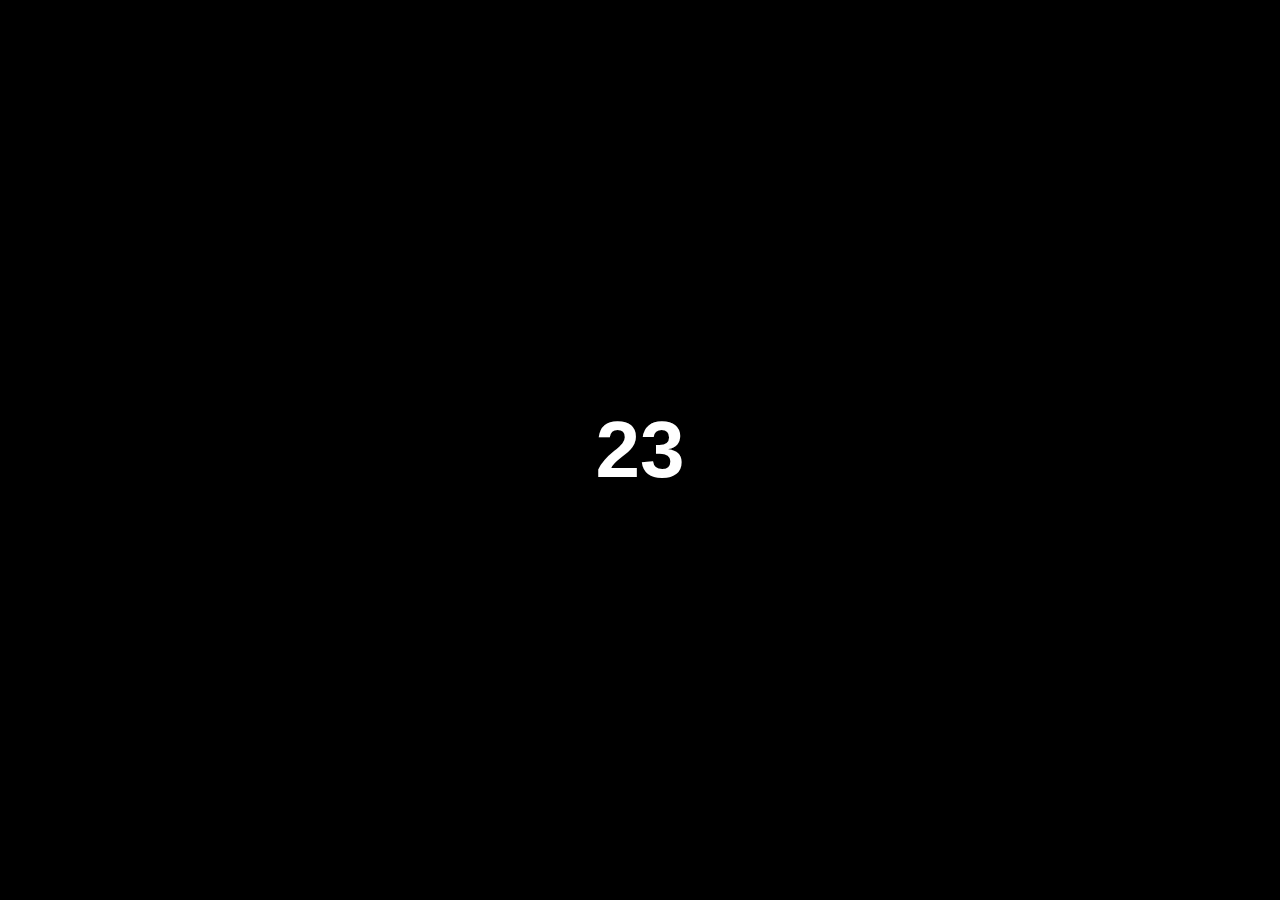
==== index.html @ 3d60b0c5 "Update index.html" ====
<!DOCTYPE html>
<html lang="en">
<head>
    <meta charset="UTF-8">
    <meta name="viewport" content="width=device-width, initial-scale=1.0">
    <title>Jonathan Gonzalez</title>
    <link rel="stylesheet" href="style.css">
</head>
<body>
    <div id="loadingScreen">
        <div id="counter">0</div>
    </div>
    <div id="mainContent" class="hidden">
        <h1>JONATHAN GONZALEZ</h1>
        <p>CYBERSECURITY STUDENT AT THE UNIVERSITY OF SOUTH FL</p>
        <div id="menu">
            <a href="#info" id="infoLink">INFO</a>
            <a href="#contact" id="contactLink">CONTACT</a>
        </div> 
        <div id="infoContent" class="info-contact-content hidden">
            <p>THANK YOU FOR VISIITNG MY WEBSITE! I WILL CONTINUE TO UPDATE THIS WEBSITE AS MY PROGRAMMING SKILLS IMPROVE!
                HERE I HAVE SOME OF MY PERSONAL PROJECTS, THANK YOU FOR VISITING MY SITE! :)</p>
        </div>
        <div id="contactContent" class="info-contact-content hidden">
            <a href="#" id="phone">PHONE</a>
            <!-- Updated mailto link for the EMAIL -->
            <a href="mailto:JONATHANGON331@GMAIL.COM" id="email">EMAIL</a>
        </div>     
        <div id="backButton" class="hidden">
            <a href="#" id="backLink" style="color: white;">BACK</a>
        </div>
    </div>
    
    <script src="script.js"></script>
</body>
</html>
---- style.css ----
body, html {
    height: 100%;
    margin: 0;
    font-family: Arial, sans-serif;
    background-color: black;
    color: white;
    display: flex;
    justify-content: center;
    align-items: center;
    text-align: center;
}

#loadingScreen {
    position: absolute; /* Changed to absolute to ensure it covers the whole page initially */
    width: 100%;
    height: 100vh;
    display: flex;
    justify-content: center;
    align-items: center;
    z-index: 1; /* Ensure it's above the main content initially */
}

#counter {
    font-size: 5em;
    font-weight: bold;
}

#mainContent {
    /* Ensure the main content takes full width and is centered */
    width: 100vw;
    height: 100vh;
    display: flex;
    flex-direction: column;
    justify-content: center;
    align-items: center;
    opacity: 0;
    transition: opacity 2s;
    position: relative; /* Make sure it's positioned relative to transition in */
    z-index: 0; /* Lower z-index after loading */
}

.hidden {
    display: none;
}

h1, p, #menu {
    margin: 20px 0; /* Add some spacing */
}

h1 {
    font-size: 2.5em;
    font-weight: bold;
}

p {
    font-size: 1.2em;
}

#menu a {
    text-decoration: none;
    color: white;
    font-weight: bold;
    margin: 0 10px;
    font-size: 1.2em;
    opacity: 0.7;
    transition: opacity 0.5s;
}

#menu a:hover {
    opacity: 1;
}
.info-contact-content {
    transition: opacity 2s ease-in-out;
    opacity: 0; /* Start invisible */
}

/* Additional style for hover effects directly on phone and email might be needed */
#phone:hover, #email:hover {
    cursor: pointer; /* Indicates an interactive element */
}
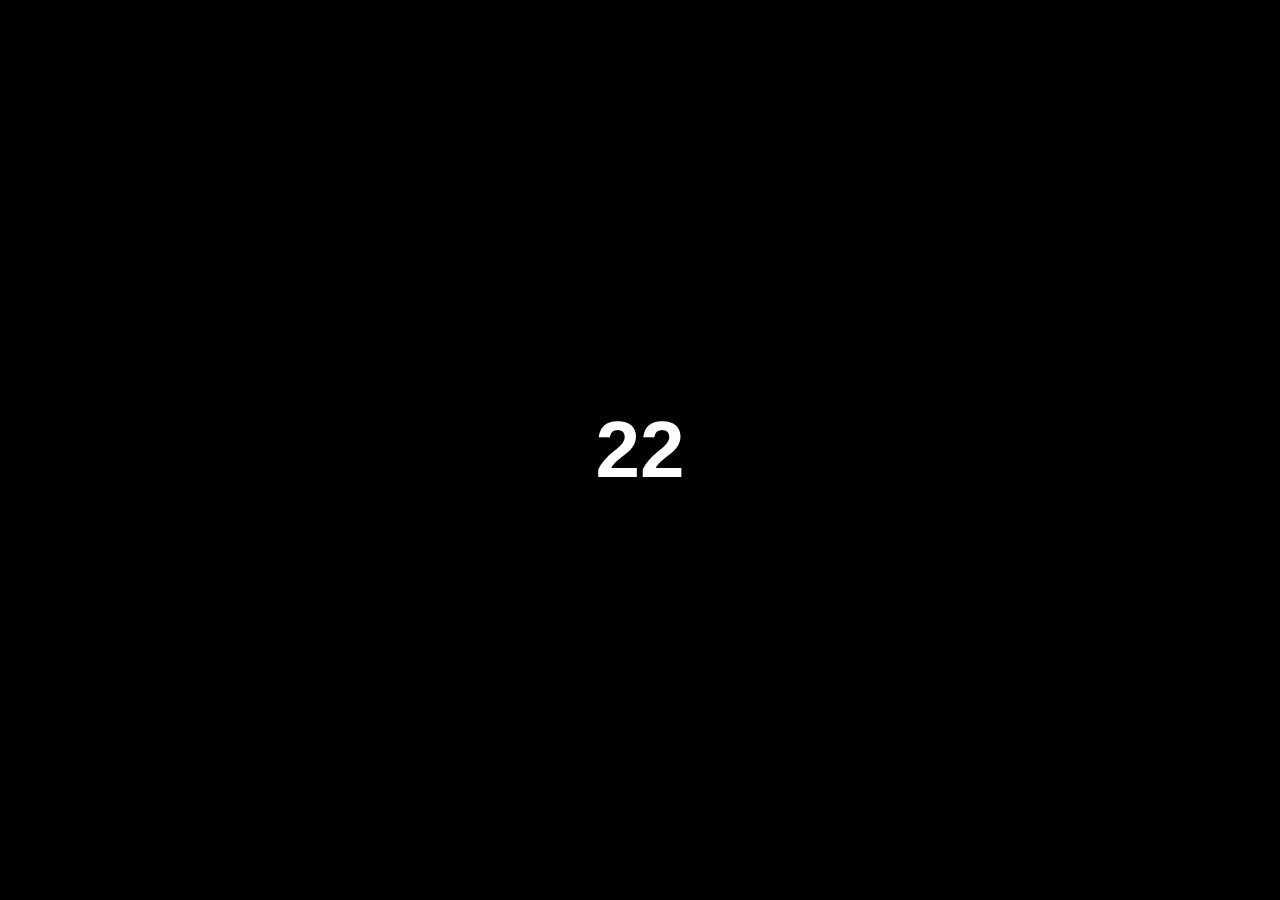
==== commit 4f8a5a67: "web" ====
--- a/index.html
+++ b/index.html
@@ -16,6 +16,7 @@
         <div id="menu">
             <a href="#info" id="infoLink">INFO</a>
             <a href="#contact" id="contactLink">CONTACT</a>
+            <a href="#projects" id="projectLink">PROJECTS</a>
         </div> 
         <div id="infoContent" class="info-contact-content hidden">
             <p>THANK YOU FOR VISIITNG MY WEBSITE! I WILL CONTINUE TO UPDATE THIS WEBSITE AS MY PROGRAMMING SKILLS IMPROVE!
--- a/style.css
+++ b/style.css
@@ -78,3 +78,19 @@
 #phone:hover, #email:hover {
     cursor: pointer; /* Indicates an interactive element */
 }
+#phone, #email, #infoLink, #contactLink {
+    color: white; /* Ensure text is white */
+}
+
+#phone:hover, #email:hover, #infoLink:hover, #contactLink:hover {
+    color: white; /* Maintain white text on hover */
+}
+#phone, #email, #infoLink, #contactLink, #backLink {
+    color: white; /* Ensure text is white */
+    text-decoration: none; /* Remove underline */
+}
+
+#phone:hover, #email:hover, #infoLink:hover, #contactLink:hover, #backLink:hover {
+    color: white; /* Maintain white text on hover */
+    text-decoration: none; /* Ensure underline doesn't reappear on hover */
+}
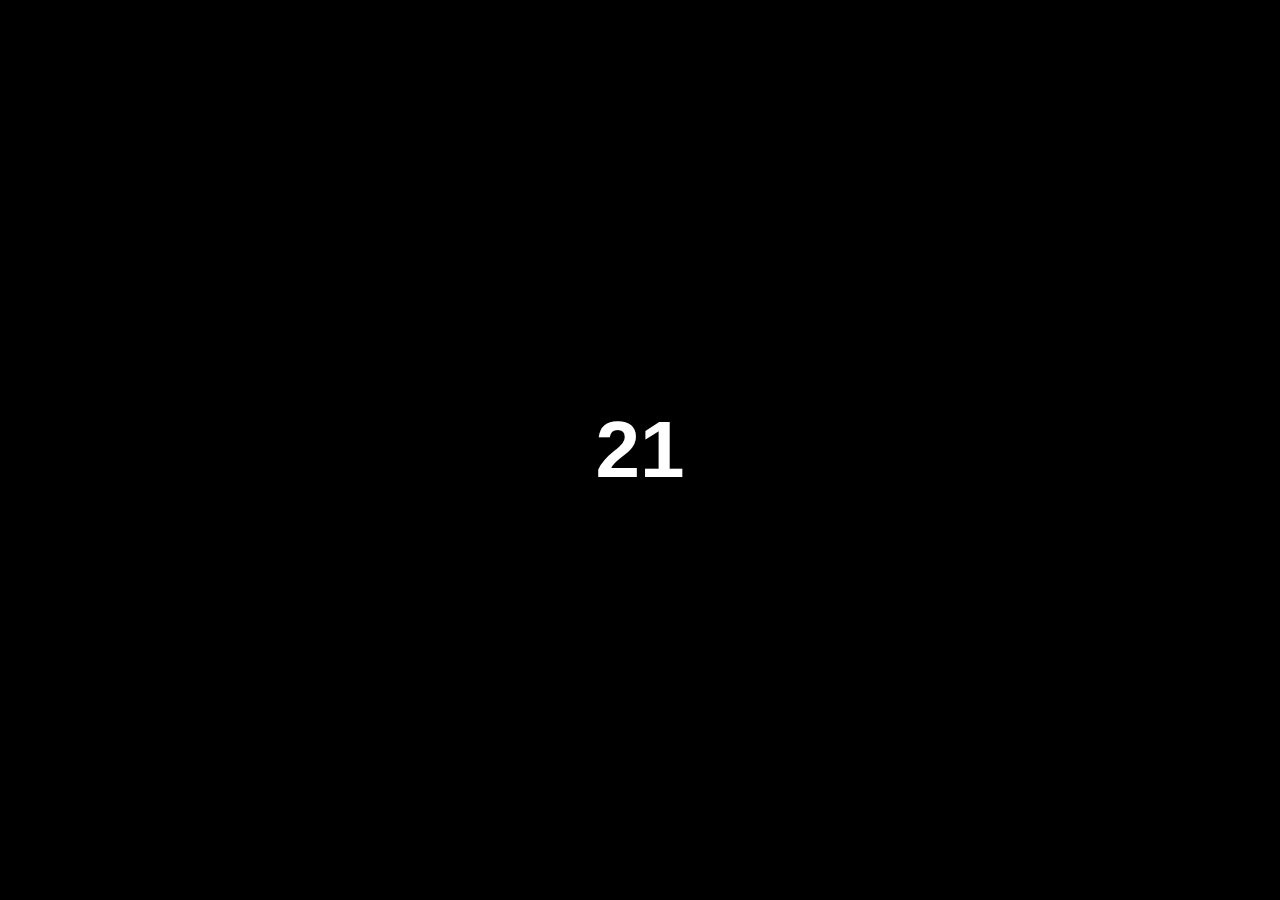
==== commit af72f041: "Update index.html" ====
--- a/index.html
+++ b/index.html
@@ -26,7 +26,16 @@
             <a href="#" id="phone">PHONE</a>
             <!-- Updated mailto link for the EMAIL -->
             <a href="mailto:JONATHANGON331@GMAIL.COM" id="email">EMAIL</a>
-        </div>     
+        </div>   
+        <div id="projectsContent" class="info-contact-content hidden">
+            <div class="project-description">
+                <p>A game I made using HTML and Javascript where you need to correctly choose what color is being displayed (the word, not the actual color)!</p>
+            </div>
+            <div class="project-image">
+                <img src="game.png" alt="Color Match Game" style="max-width:100%;height:auto;">
+            </div>
+        </div>
+         
         <div id="backButton" class="hidden">
             <a href="#" id="backLink" style="color: white;">BACK</a>
         </div>
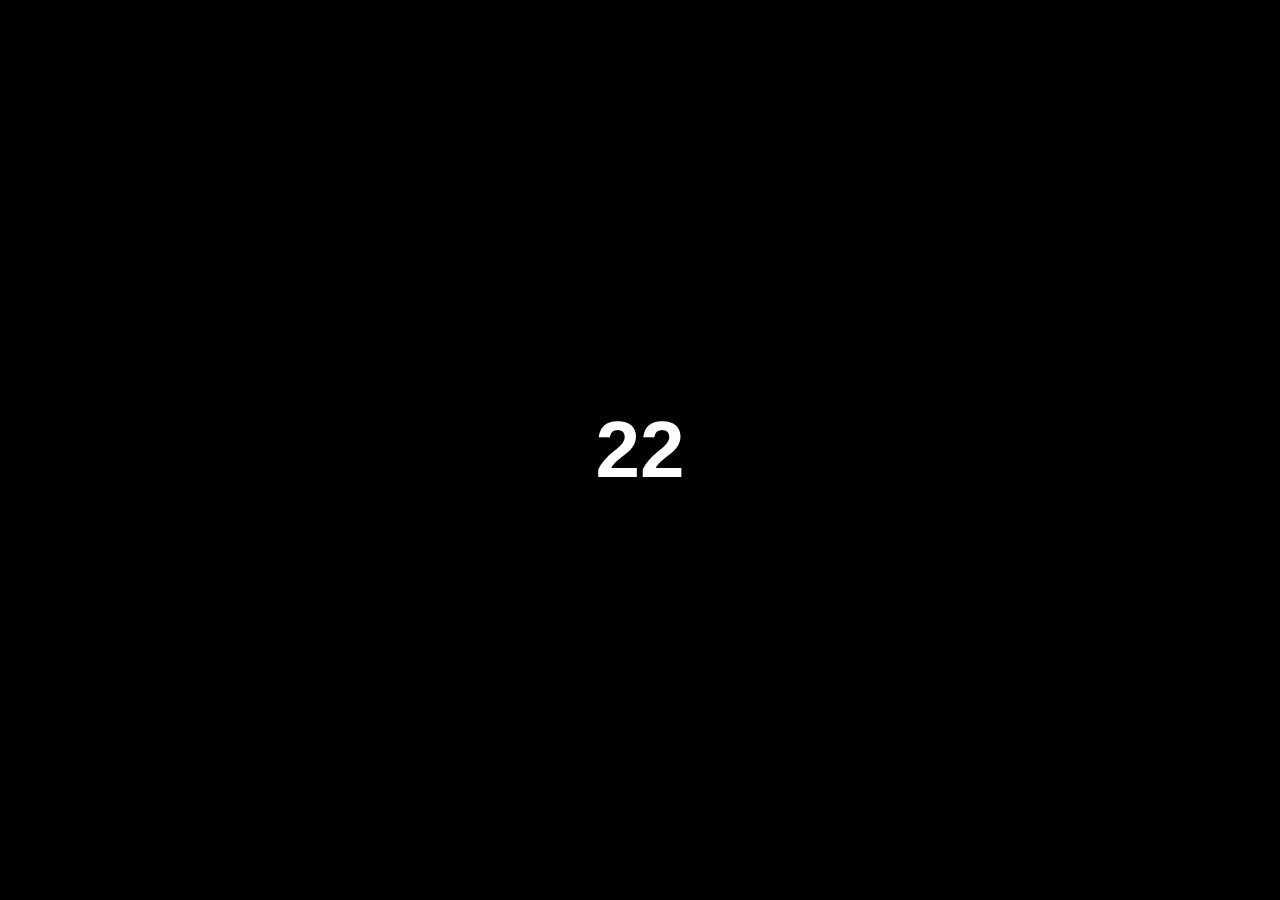
==== commit cc34273c: "web" ====
--- a/index.html
+++ b/index.html
@@ -28,14 +28,13 @@
             <a href="mailto:JONATHANGON331@GMAIL.COM" id="email">EMAIL</a>
         </div>   
         <div id="projectsContent" class="info-contact-content hidden">
-            <div class="project-description">
-                <p>A game I made using HTML and Javascript where you need to correctly choose what color is being displayed (the word, not the actual color)!</p>
-            </div>
-            <div class="project-image">
-                <img src="game.png" alt="Color Match Game" style="max-width:100%;height:auto;">
-            </div>
+        <div class="project-description">
+            <p>A game I made using HTML and Javascript where you need to correctly choose what color is being displayed (the word, not the actual color)!</p>
         </div>
-         
+        <div class="project-image">
+            <img src="game.png" alt="Color Match Game" style="max-width:100%;height:auto;">
+        </div>
+        </div>
         <div id="backButton" class="hidden">
             <a href="#" id="backLink" style="color: white;">BACK</a>
         </div>
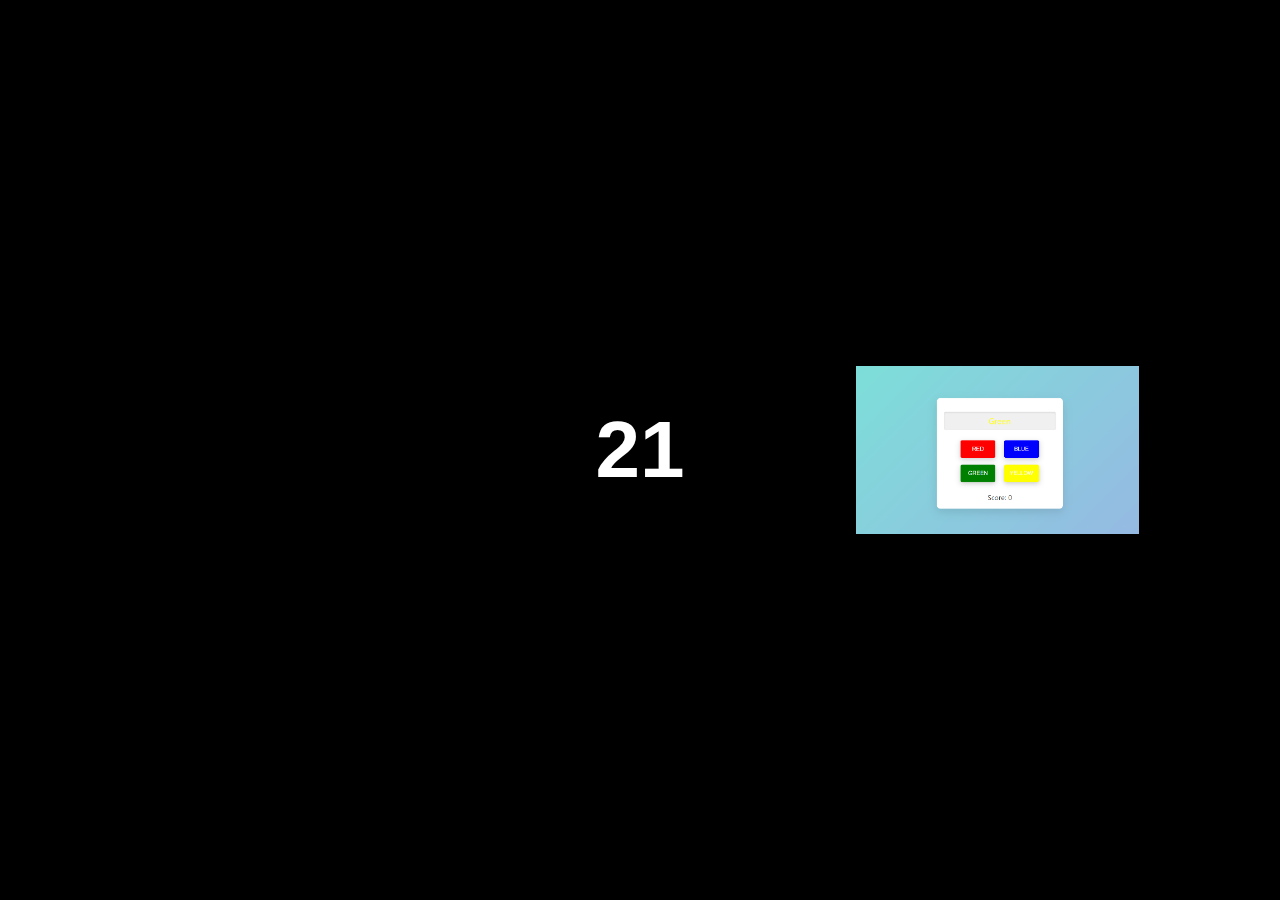
==== commit 29bc7017: "web" ====
--- a/index.html
+++ b/index.html
@@ -41,5 +41,9 @@
     </div>
     
     <script src="script.js"></script>
+    <div class="project-image">
+        <img src="game.png" alt="Color Match Game" class="game-image">
+    </div>
+    
 </body>
 </html>
--- a/style.css
+++ b/style.css
@@ -94,3 +94,9 @@
     color: white; /* Maintain white text on hover */
     text-decoration: none; /* Ensure underline doesn't reappear on hover */
 }
+.game-image {
+    width: 50%; /* Adjust width as necessary */
+    height: auto; /* Maintain aspect ratio */
+    display: block; /* Use block to center the image if needed */
+    margin: 0 auto; /* Center the image horizontally */
+}
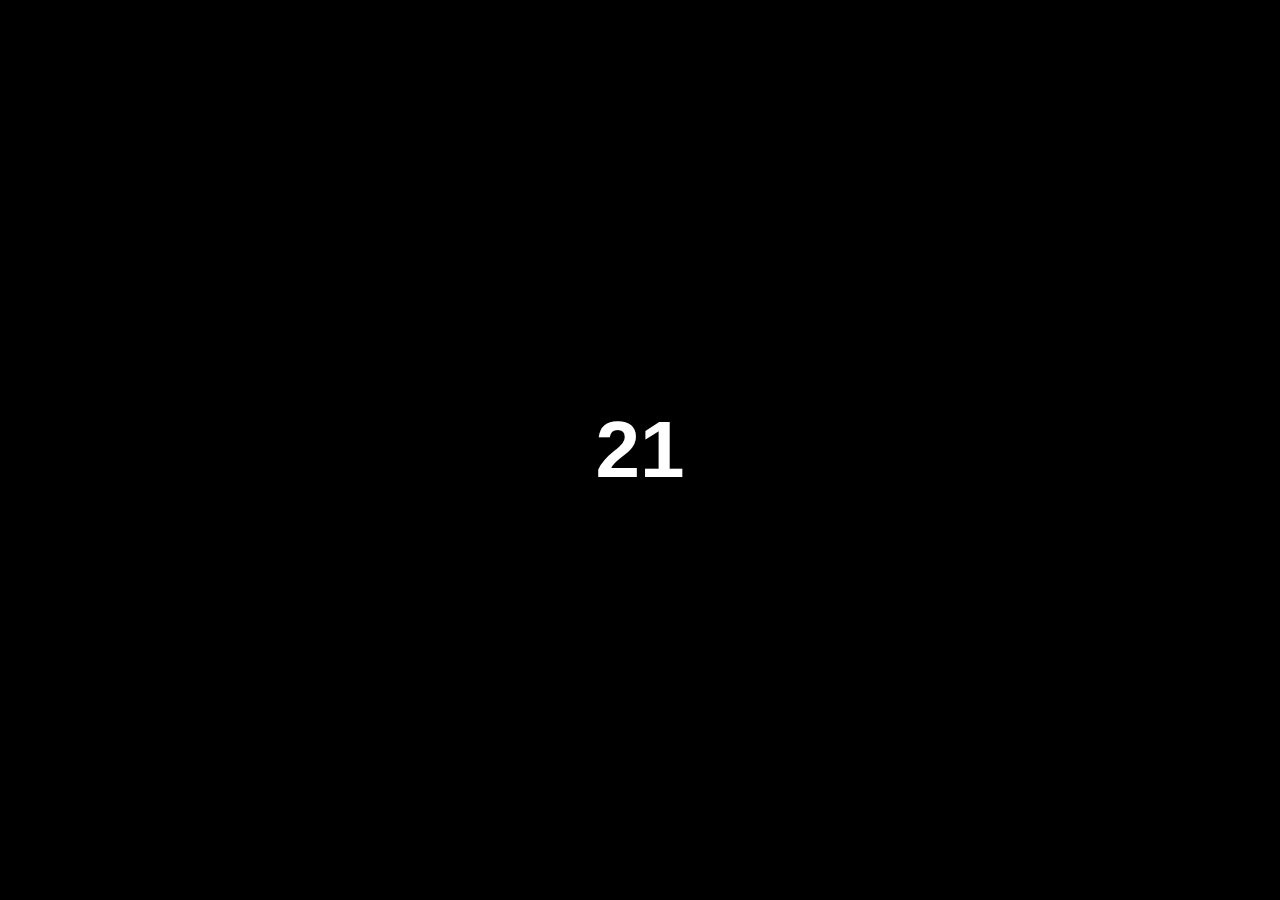
==== commit ff7c80d0: "web" ====
--- a/index.html
+++ b/index.html
@@ -19,31 +19,26 @@
             <a href="#projects" id="projectLink">PROJECTS</a>
         </div> 
         <div id="infoContent" class="info-contact-content hidden">
-            <p>THANK YOU FOR VISIITNG MY WEBSITE! I WILL CONTINUE TO UPDATE THIS WEBSITE AS MY PROGRAMMING SKILLS IMPROVE!
+            <p>THANK YOU FOR VISITING MY WEBSITE! I WILL CONTINUE TO UPDATE THIS WEBSITE AS MY PROGRAMMING SKILLS IMPROVE!
                 HERE I HAVE SOME OF MY PERSONAL PROJECTS, THANK YOU FOR VISITING MY SITE! :)</p>
         </div>
         <div id="contactContent" class="info-contact-content hidden">
             <a href="#" id="phone">PHONE</a>
-            <!-- Updated mailto link for the EMAIL -->
             <a href="mailto:JONATHANGON331@GMAIL.COM" id="email">EMAIL</a>
         </div>   
-        <div id="projectsContent" class="info-contact-content hidden">
-        <div class="project-description">
-            <p>A game I made using HTML and Javascript where you need to correctly choose what color is being displayed (the word, not the actual color)!</p>
-        </div>
-        <div class="project-image">
-            <img src="game.png" alt="Color Match Game" style="max-width:100%;height:auto;">
-        </div>
+        <div id="projectsContent" class="info-contact-content hidden project-scroll">
+            <div class="project-description">
+                <p>A game I made using HTML and Javascript where you need to correctly choose what color is being displayed (the word, not the actual color)!</p>
+            </div>
+            <div class="project-image">
+                <img src="game.png" alt="Color Match Game" class="game-image">
+            </div>
+            <!-- Add more projects here in similar structure -->
         </div>
         <div id="backButton" class="hidden">
             <a href="#" id="backLink" style="color: white;">BACK</a>
         </div>
     </div>
-    
     <script src="script.js"></script>
-    <div class="project-image">
-        <img src="game.png" alt="Color Match Game" class="game-image">
-    </div>
-    
 </body>
 </html>
--- a/style.css
+++ b/style.css
@@ -11,13 +11,13 @@
 }
 
 #loadingScreen {
-    position: absolute; /* Changed to absolute to ensure it covers the whole page initially */
+    position: absolute;
     width: 100%;
     height: 100vh;
     display: flex;
     justify-content: center;
     align-items: center;
-    z-index: 1; /* Ensure it's above the main content initially */
+    z-index: 1;
 }
 
 #counter {
@@ -26,17 +26,18 @@
 }
 
 #mainContent {
-    /* Ensure the main content takes full width and is centered */
     width: 100vw;
-    height: 100vh;
+    height: auto; /* Changed to auto to accommodate content height */
+    min-height: 100vh; /* Ensure it covers at least the whole viewport */
     display: flex;
     flex-direction: column;
     justify-content: center;
     align-items: center;
     opacity: 0;
     transition: opacity 2s;
-    position: relative; /* Make sure it's positioned relative to transition in */
-    z-index: 0; /* Lower z-index after loading */
+    position: relative;
+    z-index: 0;
+    overflow-y: auto; /* Allow scrolling */
 }
 
 .hidden {
@@ -44,7 +45,7 @@
 }
 
 h1, p, #menu {
-    margin: 20px 0; /* Add some spacing */
+    margin: 20px 0;
 }
 
 h1 {
@@ -69,34 +70,36 @@
 #menu a:hover {
     opacity: 1;
 }
+
 .info-contact-content {
     transition: opacity 2s ease-in-out;
-    opacity: 0; /* Start invisible */
+    opacity: 0;
 }
 
-/* Additional style for hover effects directly on phone and email might be needed */
 #phone:hover, #email:hover {
-    cursor: pointer; /* Indicates an interactive element */
+    cursor: pointer;
 }
+
 #phone, #email, #infoLink, #contactLink {
-    color: white; /* Ensure text is white */
+    color: white;
 }
 
 #phone:hover, #email:hover, #infoLink:hover, #contactLink:hover {
-    color: white; /* Maintain white text on hover */
-}
-#phone, #email, #infoLink, #contactLink, #backLink {
-    color: white; /* Ensure text is white */
-    text-decoration: none; /* Remove underline */
+    color: white;
 }
 
-#phone:hover, #email:hover, #infoLink:hover, #contactLink:hover, #backLink:hover {
-    color: white; /* Maintain white text on hover */
-    text-decoration: none; /* Ensure underline doesn't reappear on hover */
+#phone, #email, #infoLink, #contactLink, #backLink {
+    text-decoration: none;
 }
+
+.project-scroll {
+    max-height: 400px; /* Set a max height for the projects area */
+    overflow-y: auto; /* Enable vertical scrolling */
+}
+
 .game-image {
-    width: 50%; /* Adjust width as necessary */
+    max-width: 50%; /* Adjust the image size */
     height: auto; /* Maintain aspect ratio */
-    display: block; /* Use block to center the image if needed */
-    margin: 0 auto; /* Center the image horizontally */
+    display: block;
+    margin: 0 auto; /* Center the image */
 }
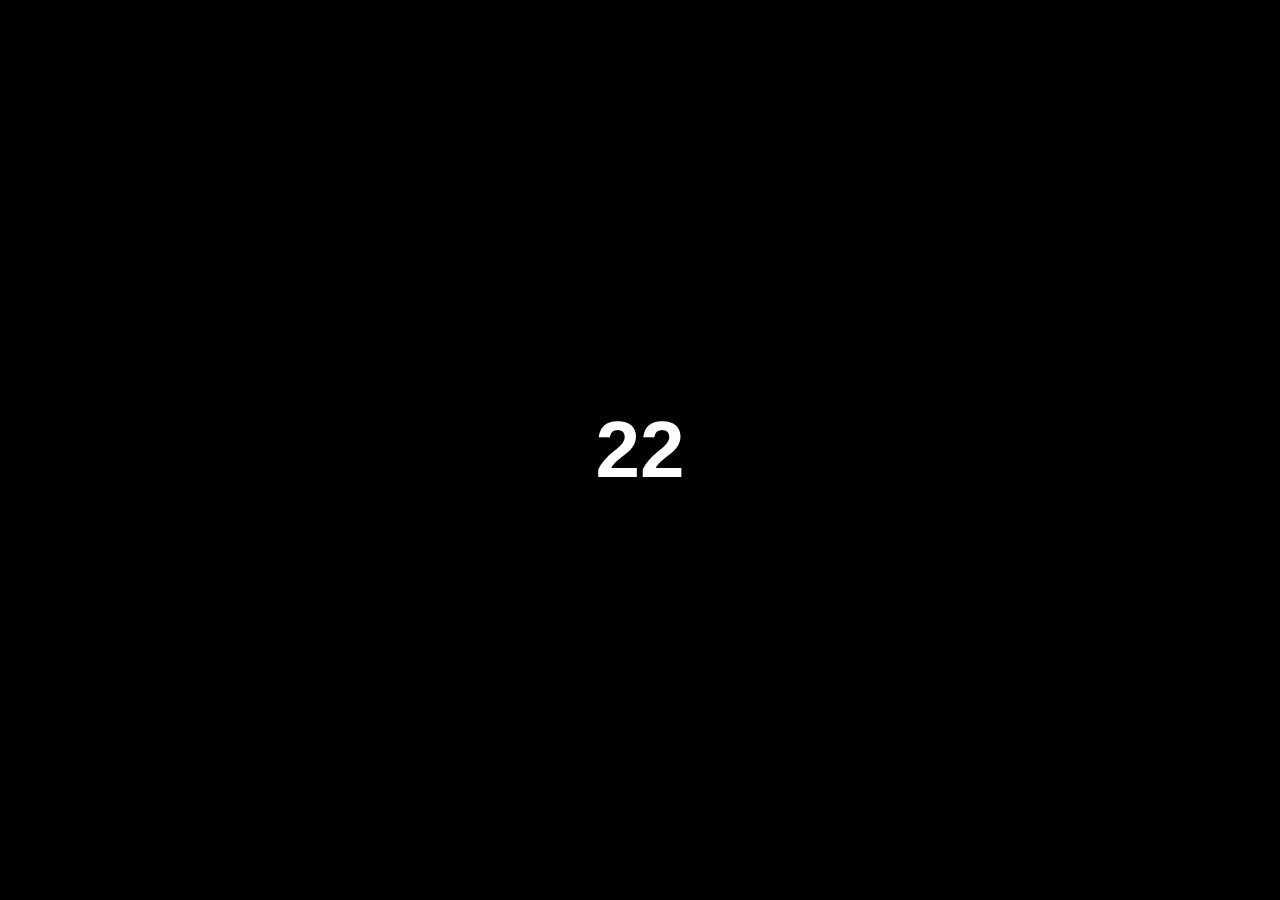
==== commit cbd9fba4: "Update index.html" ====
--- a/index.html
+++ b/index.html
@@ -28,7 +28,7 @@
         </div>   
         <div id="projectsContent" class="info-contact-content hidden project-scroll">
             <div class="project-description">
-                <p>A game I made using HTML and Javascript where you need to correctly choose what color is being displayed (the word, not the actual color)!</p>
+                <p>A GAME I MADE THAT INVOLVES CHOOSING THE CORRECT COLOR SHOWN ON SCREEN</p>
             </div>
             <div class="project-image">
                 <img src="game.png" alt="Color Match Game" class="game-image">
